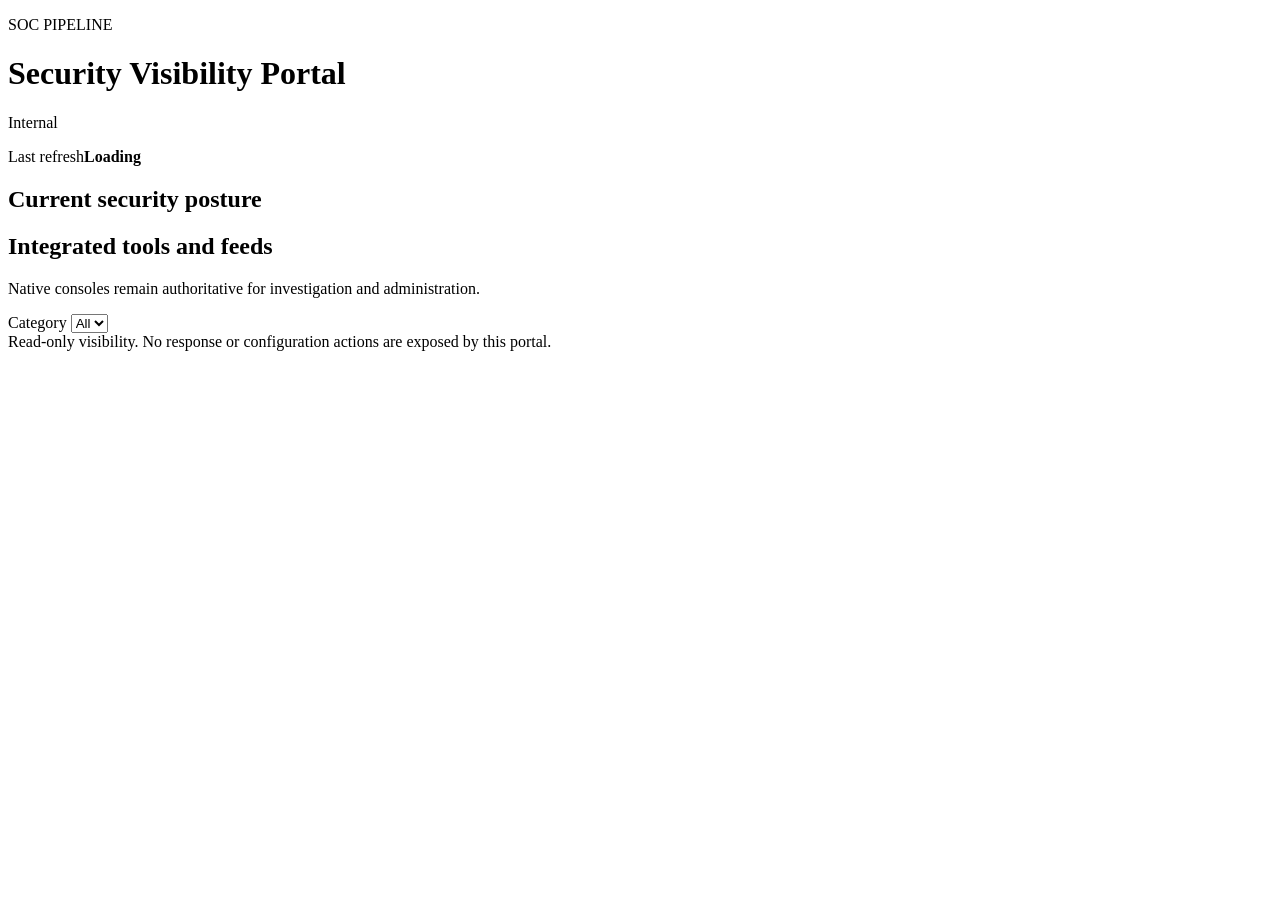
==== security_portal/static/index.html @ 6b8ed5eb "feat(soc): publish security visibility portal" ====
<!doctype html>
<html lang="en">
<head>
  <meta charset="utf-8">
  <meta name="viewport" content="width=device-width, initial-scale=1">
  <title>Security Visibility Portal</title>
  <link rel="stylesheet" href="/styles.css">
  <script src="/app.js" defer></script>
</head>
<body>
  <header>
    <div>
      <p class="eyebrow">SOC PIPELINE</p>
      <h1 id="title">Security Visibility Portal</h1>
      <p id="classification" class="classification">Internal</p>
    </div>
    <div class="updated"><span>Last refresh</span><strong id="updated">Loading</strong></div>
  </header>
  <main>
    <section aria-labelledby="overview-heading">
      <h2 id="overview-heading">Current security posture</h2>
      <div id="overview" class="kpis" aria-live="polite"></div>
    </section>
    <section aria-labelledby="integrations-heading">
      <div class="section-heading">
        <div><h2 id="integrations-heading">Integrated tools and feeds</h2><p>Native consoles remain authoritative for investigation and administration.</p></div>
        <label>Category <select id="category"><option value="all">All</option></select></label>
      </div>
      <div id="integrations" class="cards" aria-live="polite"></div>
    </section>
  </main>
  <footer>Read-only visibility. No response or configuration actions are exposed by this portal.</footer>
</body>
</html>
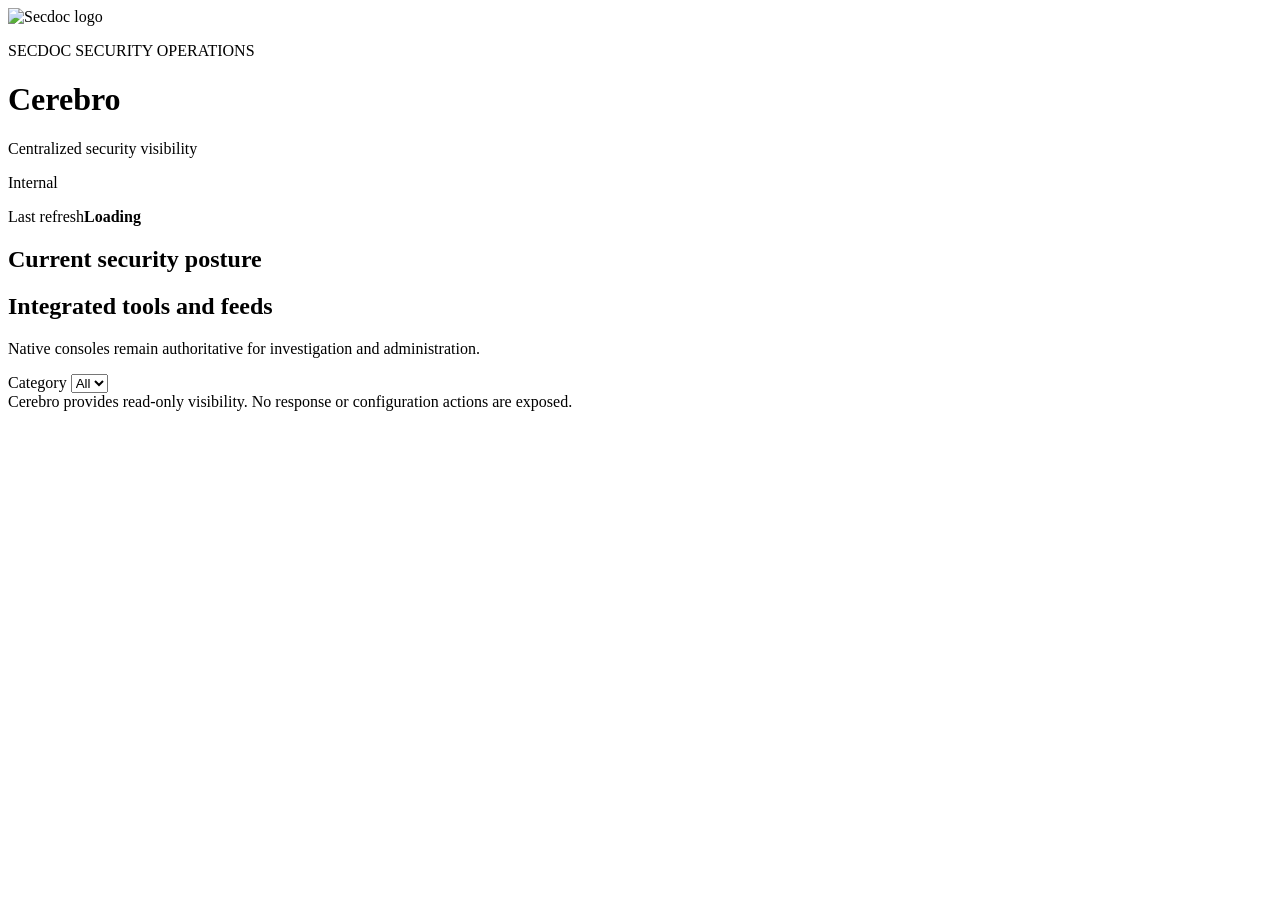
==== commit cae974dd: "feat(cerebro): publish Secdoc branding" ====
--- a/security_portal/static/index.html
+++ b/security_portal/static/index.html
@@ -3,16 +3,22 @@
 <head>
   <meta charset="utf-8">
   <meta name="viewport" content="width=device-width, initial-scale=1">
-  <title>Security Visibility Portal</title>
+  <meta name="theme-color" content="#1a1a1a">
+  <title>Cerebro | Secdoc Security Operations</title>
+  <link rel="icon" type="image/png" href="/assets/secdoc-logo.png">
   <link rel="stylesheet" href="/styles.css">
   <script src="/app.js" defer></script>
 </head>
 <body>
   <header>
-    <div>
-      <p class="eyebrow">SOC PIPELINE</p>
-      <h1 id="title">Security Visibility Portal</h1>
-      <p id="classification" class="classification">Internal</p>
+    <div class="brand-lockup">
+      <img class="brand-mark" src="/assets/secdoc-logo.png" alt="Secdoc logo" width="64" height="64">
+      <div>
+        <p class="eyebrow">SECDOC SECURITY OPERATIONS</p>
+        <h1 id="title">Cerebro</h1>
+        <p class="tagline">Centralized security visibility</p>
+        <p id="classification" class="classification">Internal</p>
+      </div>
     </div>
     <div class="updated"><span>Last refresh</span><strong id="updated">Loading</strong></div>
   </header>
@@ -29,6 +35,6 @@
       <div id="integrations" class="cards" aria-live="polite"></div>
     </section>
   </main>
-  <footer>Read-only visibility. No response or configuration actions are exposed by this portal.</footer>
+  <footer>Cerebro provides read-only visibility. No response or configuration actions are exposed.</footer>
 </body>
 </html>
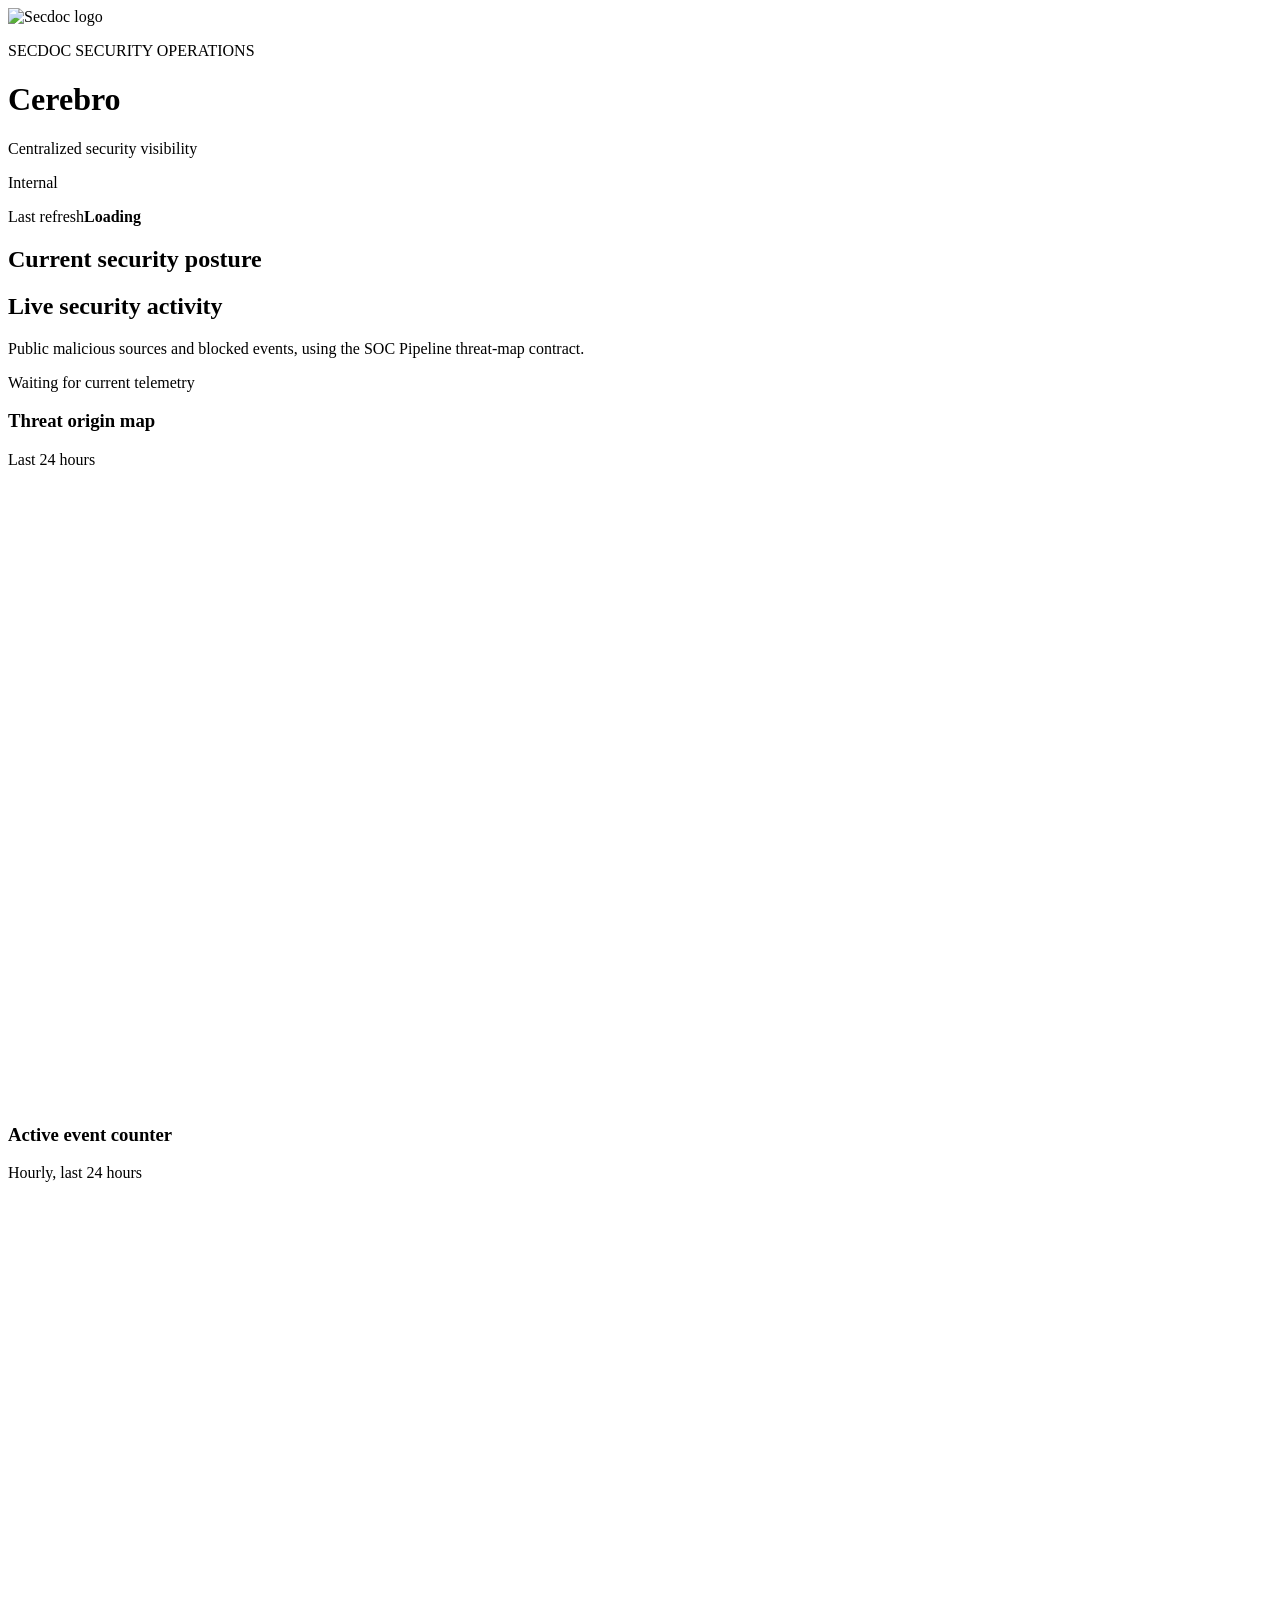
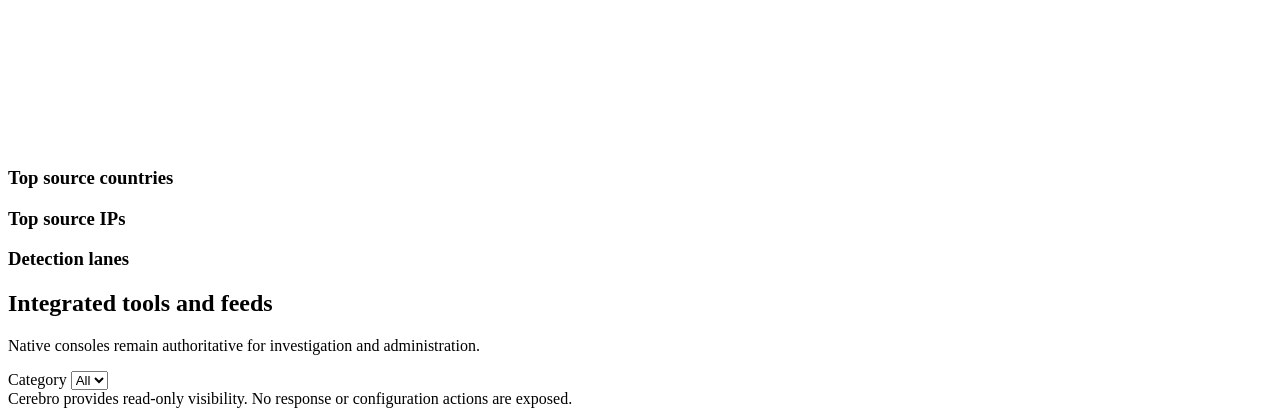
==== commit 9d5d19a8: "Add portable live activity views to Cerebro" ====
--- a/security_portal/static/index.html
+++ b/security_portal/static/index.html
@@ -27,6 +27,28 @@
       <h2 id="overview-heading">Current security posture</h2>
       <div id="overview" class="kpis" aria-live="polite"></div>
     </section>
+    <section class="activity" aria-labelledby="activity-heading">
+      <div class="section-heading">
+        <div><h2 id="activity-heading">Live security activity</h2><p>Public malicious sources and blocked events, using the SOC Pipeline threat-map contract.</p></div>
+        <p id="activity-status" class="live-status">Waiting for current telemetry</p>
+      </div>
+      <div id="activity-kpis" class="activity-kpis" aria-live="polite"></div>
+      <div class="activity-grid">
+        <article class="visual-panel map-panel">
+          <div class="panel-heading"><h3>Threat origin map</h3><span>Last 24 hours</span></div>
+          <svg id="threat-map" class="visualization" viewBox="0 0 960 480" role="img" aria-label="World map of blocked or identified malicious public source IP activity"></svg>
+        </article>
+        <article class="visual-panel chart-panel">
+          <div class="panel-heading"><h3>Active event counter</h3><span>Hourly, last 24 hours</span></div>
+          <svg id="event-chart" class="visualization" viewBox="0 0 720 320" role="img" aria-label="Security event counts over the last 24 hours"></svg>
+        </article>
+      </div>
+      <div class="activity-lists">
+        <article class="visual-panel"><h3>Top source countries</h3><div id="top-countries" class="rank-list"></div></article>
+        <article class="visual-panel"><h3>Top source IPs</h3><div id="top-sources" class="rank-list"></div></article>
+        <article class="visual-panel"><h3>Detection lanes</h3><div id="detection-lanes" class="rank-list"></div></article>
+      </div>
+    </section>
     <section aria-labelledby="integrations-heading">
       <div class="section-heading">
         <div><h2 id="integrations-heading">Integrated tools and feeds</h2><p>Native consoles remain authoritative for investigation and administration.</p></div>
